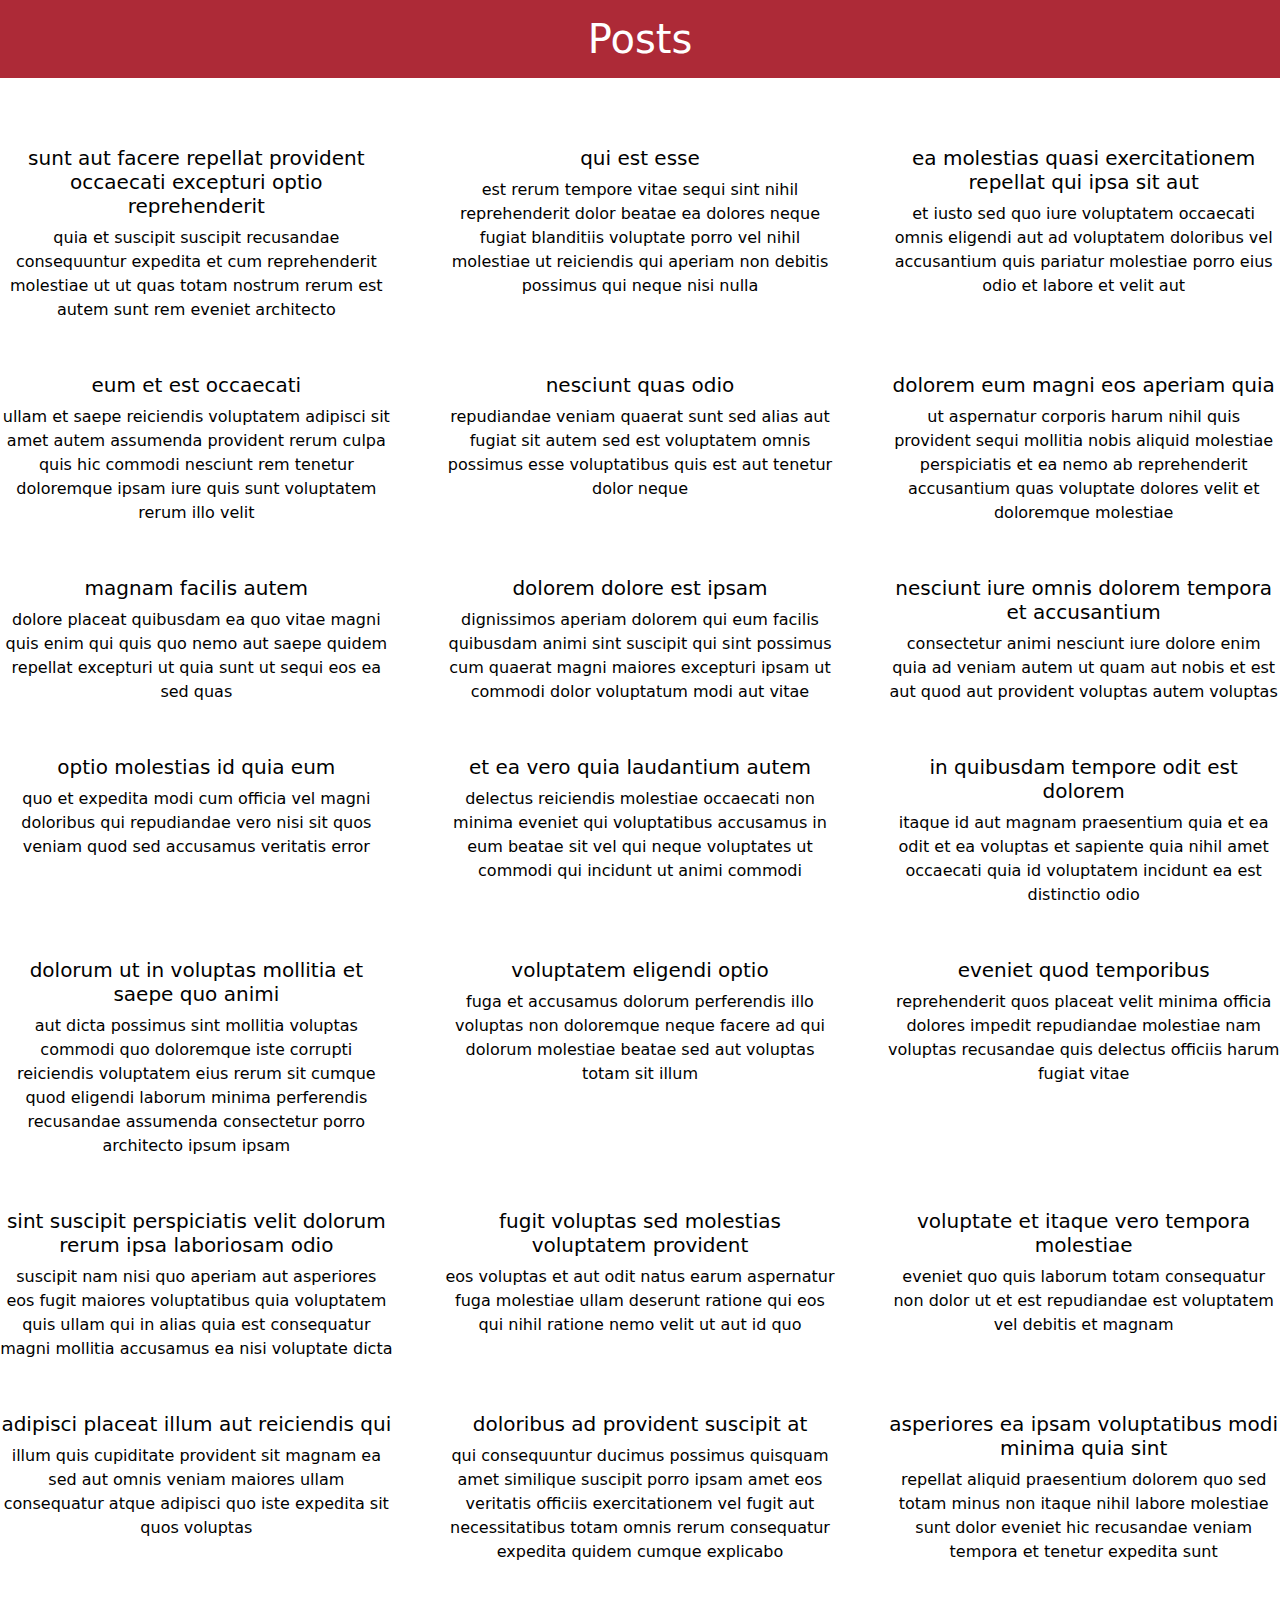
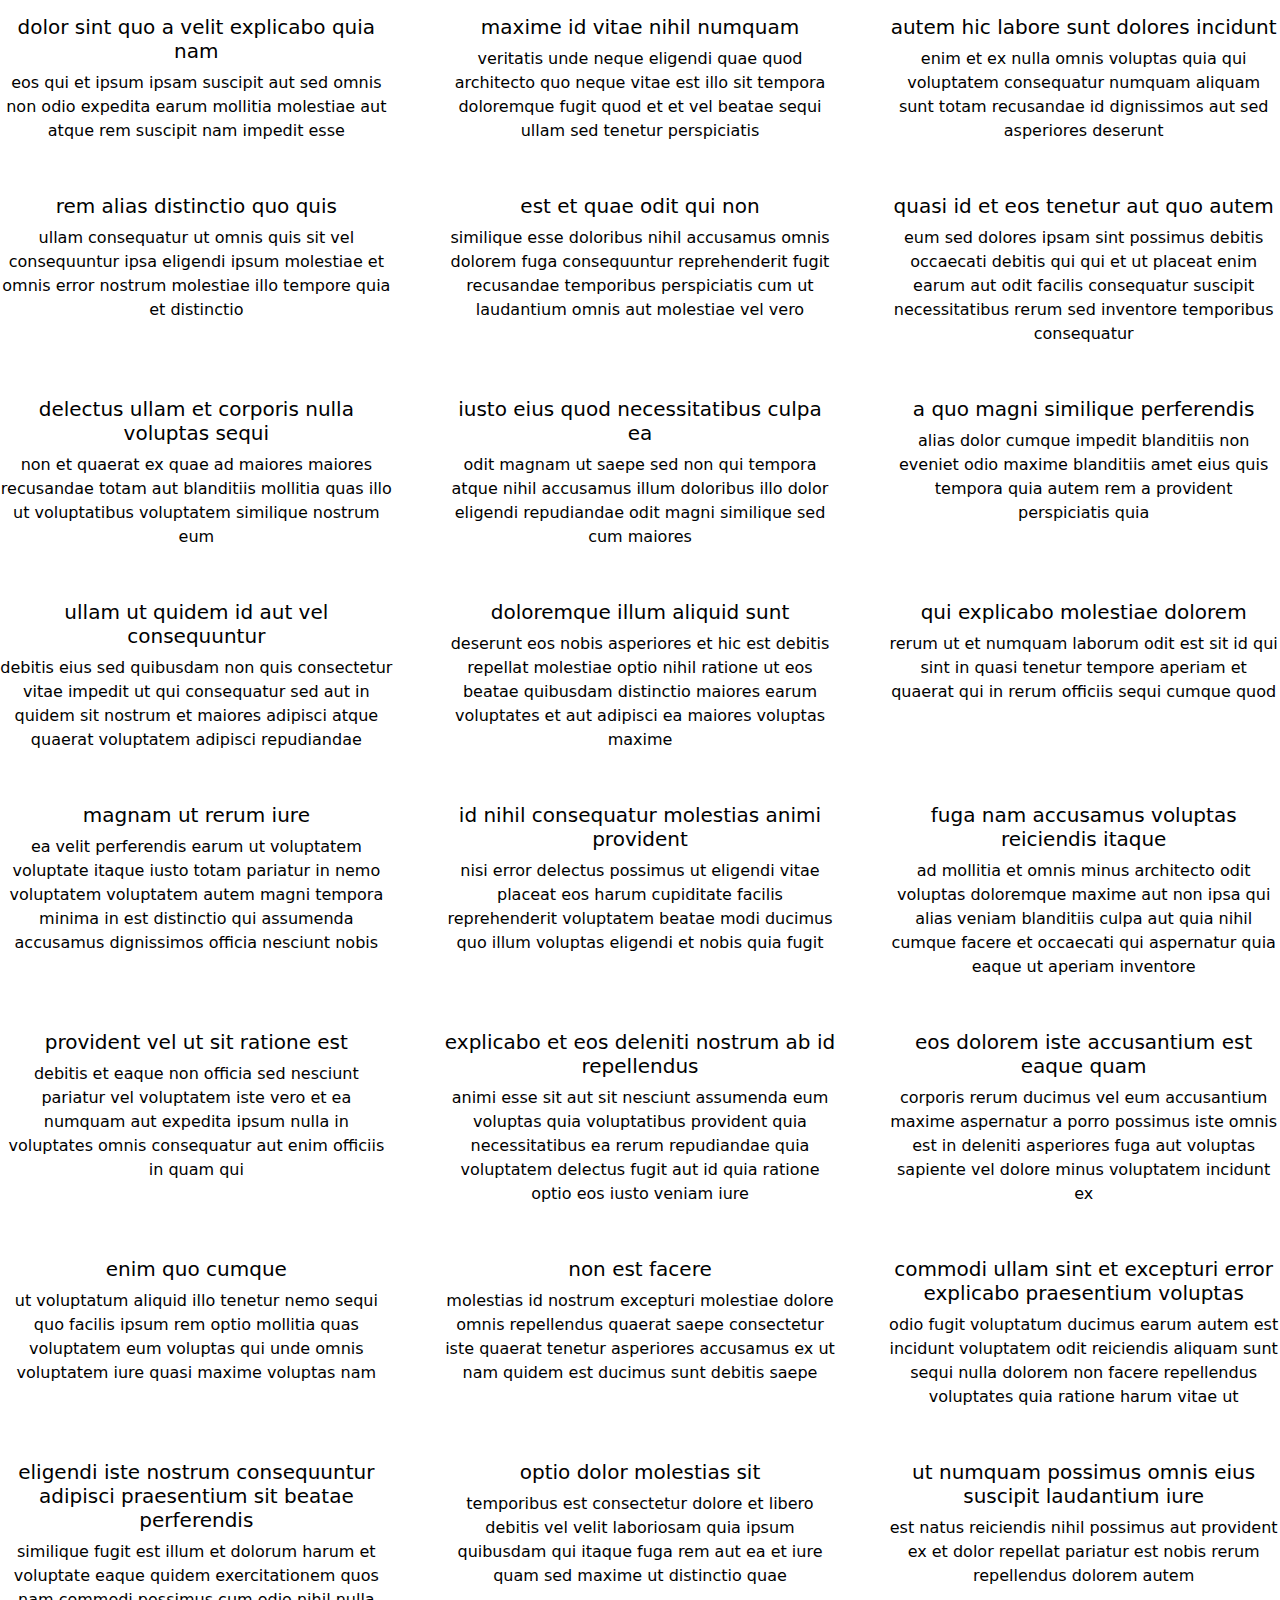
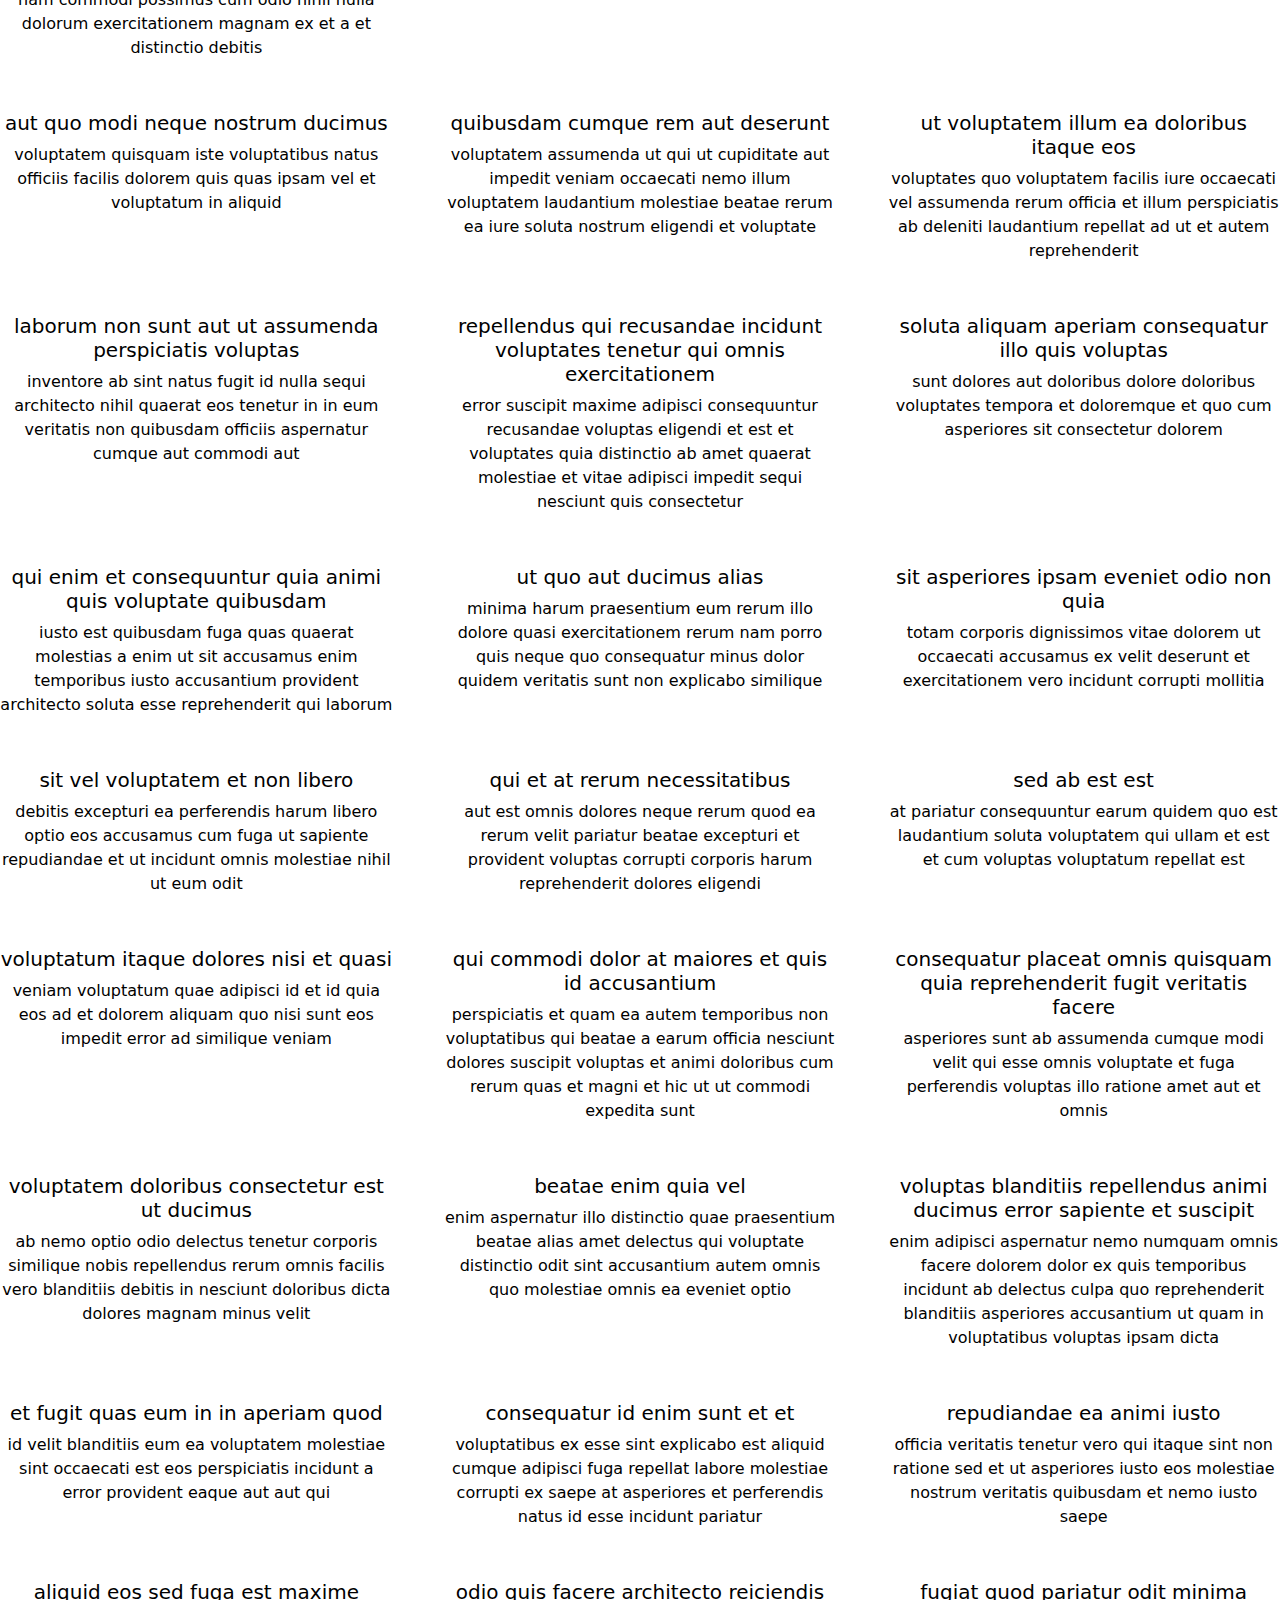
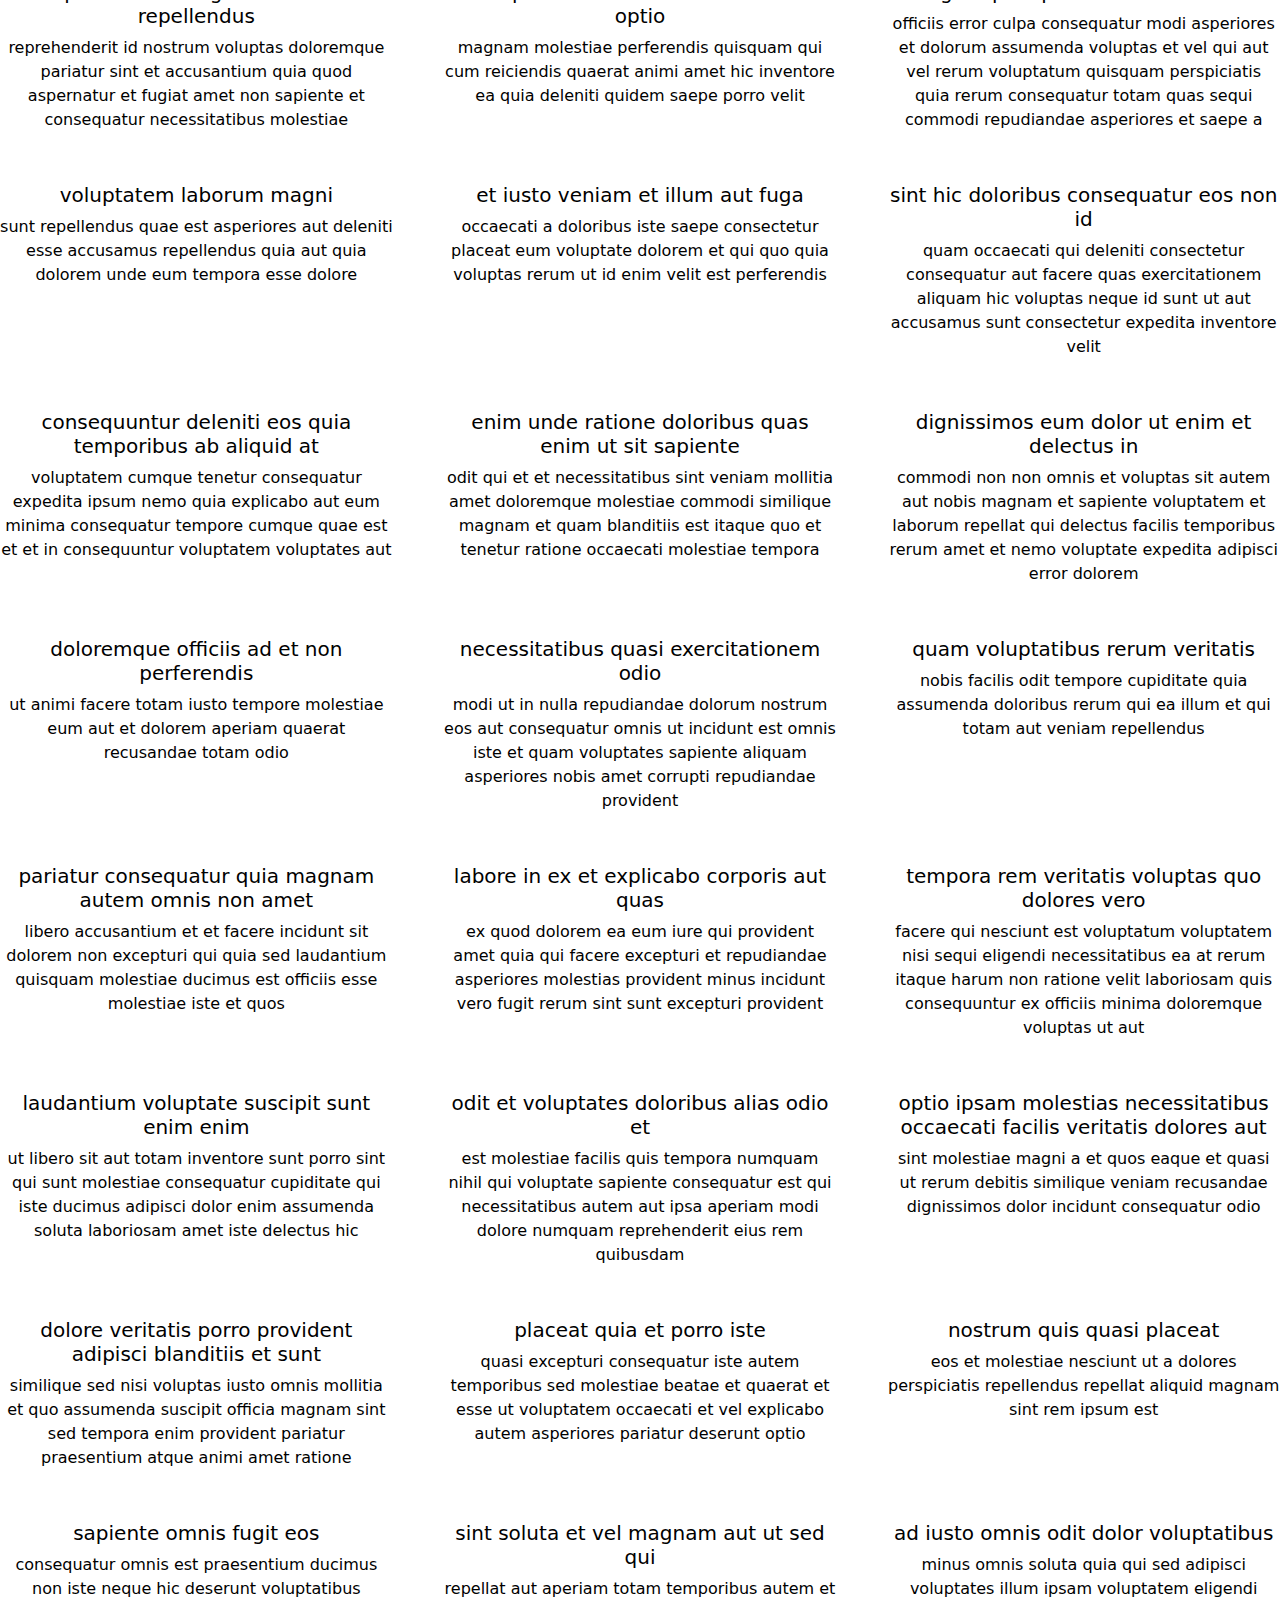
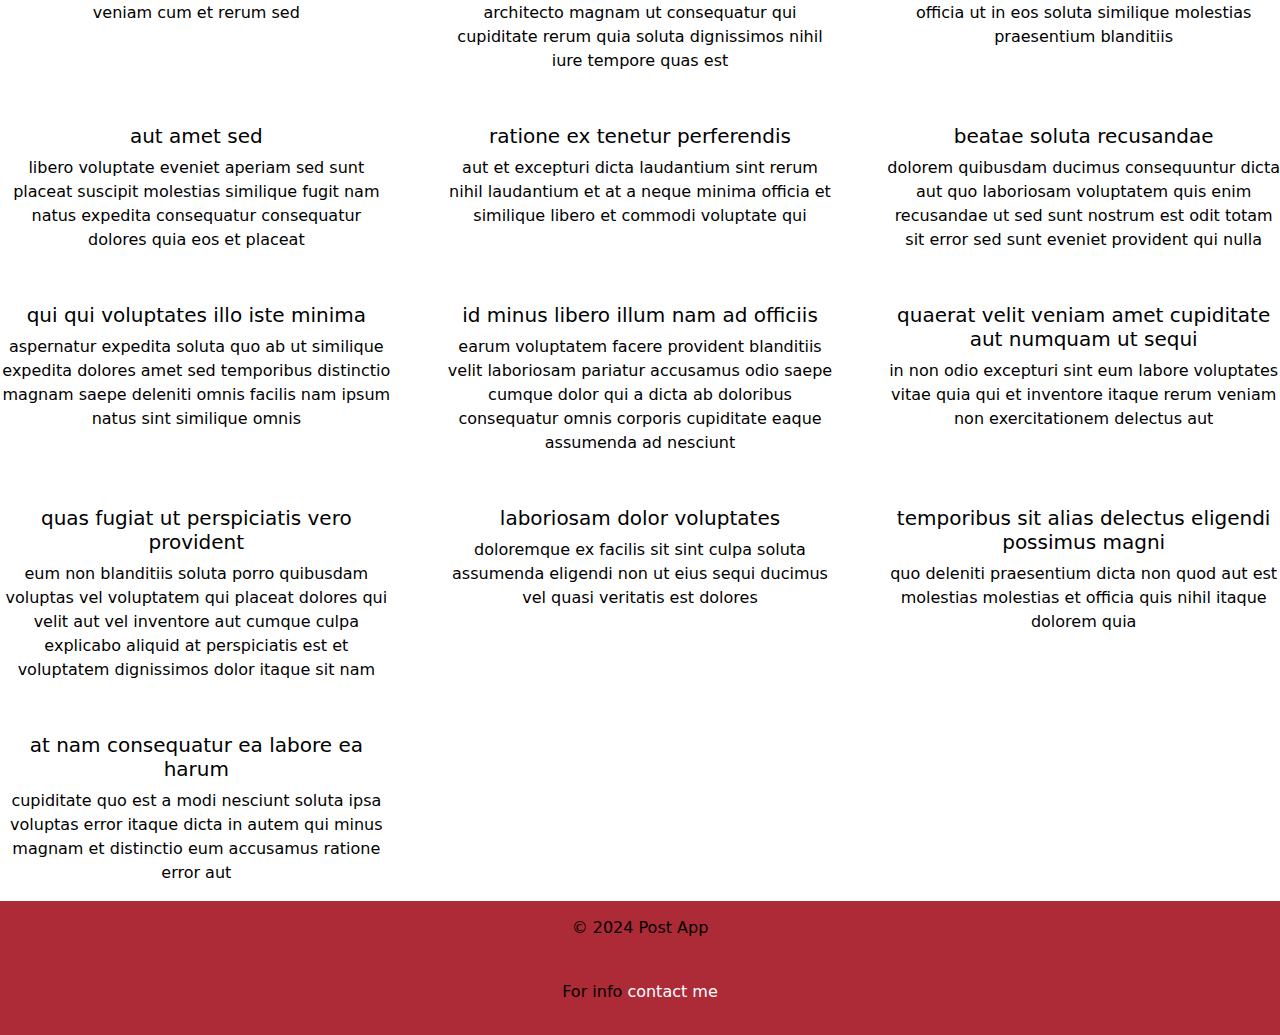
==== index.html @ 7d900284 "Esercizio incompleto manca parte 4." ====
<!DOCTYPE html>
<html>

<head>
    <meta charset="utf-8">
    <meta http-equiv="X-UA-Compatible" content="IE=edge">
    <title></title>
    <meta name="description" content="">
    <meta name="viewport" content="width=device-width, initial-scale=1">
    <link rel="stylesheet" href="style.css">
    <link href="https://cdn.jsdelivr.net/npm/bootstrap@5.3.3/dist/css/bootstrap.min.css" rel="stylesheet"
        integrity="sha384-QWTKZyjpPEjISv5WaRU9OFeRpok6YctnYmDr5pNlyT2bRjXh0JMhjY6hW+ALEwIH" crossorigin="anonymous">
    <script src="https://cdn.jsdelivr.net/npm/@popperjs/core@2.11.8/dist/umd/popper.min.js"
        integrity="sha384-I7E8VVD/ismYTF4hNIPjVp/Zjvgyol6VFvRkX/vR+Vc4jQkC+hVqc2pM8ODewa9r"
        crossorigin="anonymous"></script>
    <script src="https://cdn.jsdelivr.net/npm/bootstrap@5.3.3/dist/js/bootstrap.min.js"
        integrity="sha384-0pUGZvbkm6XF6gxjEnlmuGrJXVbNuzT9qBBavbLwCsOGabYfZo0T0to5eqruptLy"
        crossorigin="anonymous"></script>
</head>

<body>
    <header class="row">
        <h1>Posts</h1>
    </header>

    <!-- Non sono riuscito a trasferire tramite il click alla nuova pagina perciò ho inserito un semplice link ipertestuale
    che lo collega all'altro file-->
    <a href="postDetails.html" style="text-decoration: none;">
        <div class="articles-area">
        </div>
    </a>
    <footer>
        <p>&copy; 2024 Post App</p> <br>
        <p>For info <a href="mailto:Antonio.Lamberti@ibm.com">contact me</a></p>
    </footer>
    <script src="style.js" async defer></script>
    <script src="https://cdn.jsdelivr.net/npm/bootstrap@5.3.3/dist/js/bootstrap.bundle.min.js"
        integrity="sha384-YvpcrYf0tY3lHB60NNkmXc5s9fDVZLESaAA55NDzOxhy9GkcIdslK1eN7N6jIeHz"
        crossorigin="anonymous"></script>
</body>

</html>
---- style.css ----
header h1 {
    padding-top: 15px;
    padding-bottom: 15px;
    text-align: center;
    color: white;
    background-color: #ad2a37;
}

#button {
    padding-top: 5px;
    padding-bottom: 5px;
    text-align: center;
    color: white;
    background-color: #ad2a37;
}

footer a {
    color: white;
    text-decoration: none;
}

footer {
    padding-top: 15px;
    padding-bottom: 15px;
    text-align: center;
    color: black;
    background-color: #ad2a37;
}

html {
    box-sizing: border-box;
    font-size: 16px;
    background: var(--background-color);
    color: white;
    font-family: "Work Sans", sans-serif;
    scroll-behavior: smooth;
}

.articles-area {
    margin-top: 60px;
    display: grid;
    grid-template-columns: repeat(3, 1fr);
    row-gap: 35px;
    column-gap: 51px;
    text-align: center;
}

.products-area {
    border-radius: 20px;
    cursor: pointer;
}

.article-paragraph {
    font-size: 1rem;
    color: black;
    font-weight:lighter;
}

.article-title {
    font-size: 1.25rem;
    color: black;
}

.article-id {
    position: absolute;
    font-size: 0.1px;
}
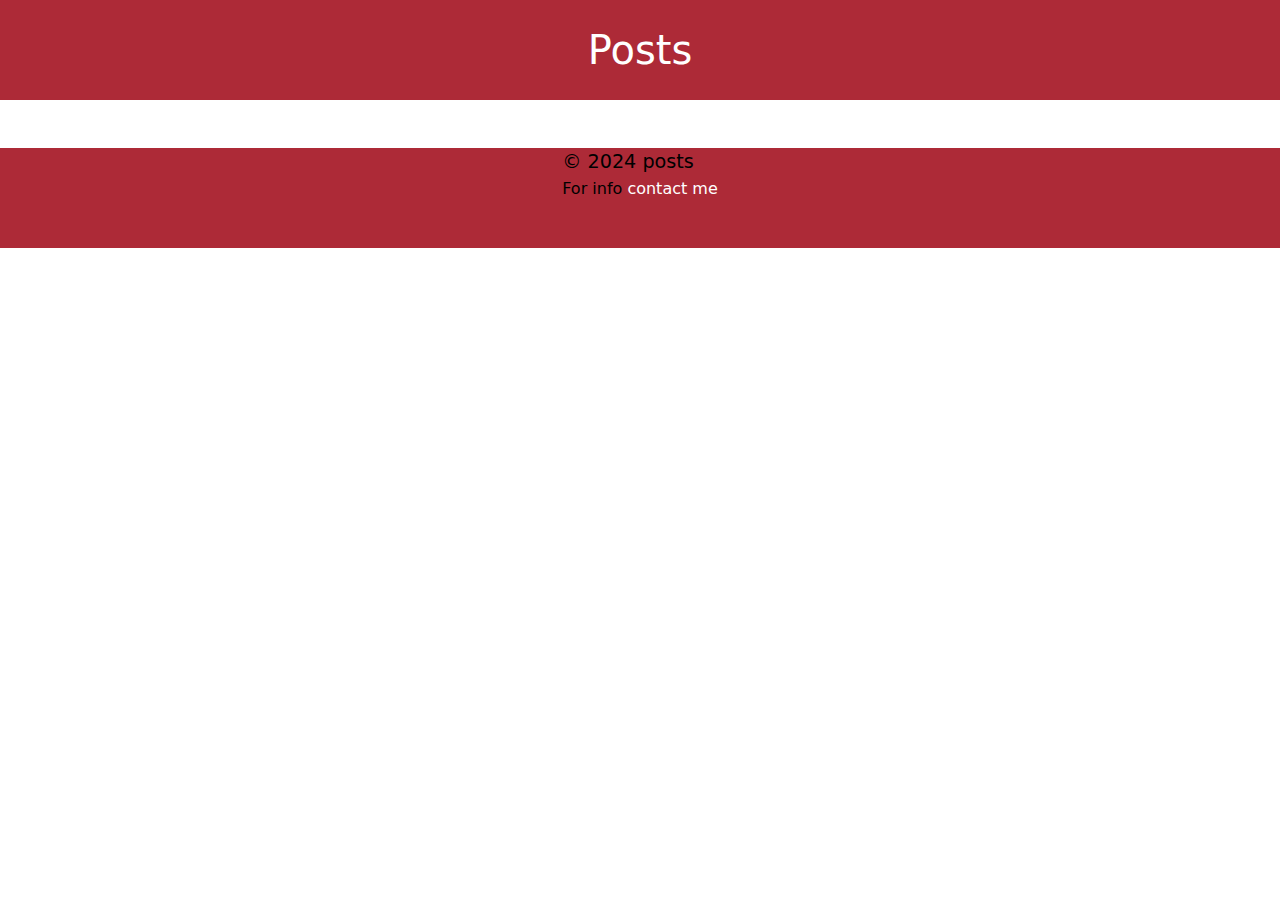
==== commit e04b2710: "Esercitazione finita" ====
--- a/index.html
+++ b/index.html
@@ -1,42 +1,36 @@
 <!DOCTYPE html>
-<html>
-
+<html lang="en">
 <head>
-    <meta charset="utf-8">
-    <meta http-equiv="X-UA-Compatible" content="IE=edge">
-    <title></title>
-    <meta name="description" content="">
-    <meta name="viewport" content="width=device-width, initial-scale=1">
+    <meta charset="UTF-8">
+    <meta name="viewport" content="width=device-width, initial-scale=1.0">
+    <title>Gianluigi Sperti Post</title>
+    <!-- CDN Bootstrap -->
+    <link href="https://cdn.jsdelivr.net/npm/bootstrap@5.3.3/dist/css/bootstrap.min.css" rel="stylesheet" integrity="sha384-QWTKZyjpPEjISv5WaRU9OFeRpok6YctnYmDr5pNlyT2bRjXh0JMhjY6hW+ALEwIH" crossorigin="anonymous">
     <link rel="stylesheet" href="style.css">
-    <link href="https://cdn.jsdelivr.net/npm/bootstrap@5.3.3/dist/css/bootstrap.min.css" rel="stylesheet"
-        integrity="sha384-QWTKZyjpPEjISv5WaRU9OFeRpok6YctnYmDr5pNlyT2bRjXh0JMhjY6hW+ALEwIH" crossorigin="anonymous">
-    <script src="https://cdn.jsdelivr.net/npm/@popperjs/core@2.11.8/dist/umd/popper.min.js"
-        integrity="sha384-I7E8VVD/ismYTF4hNIPjVp/Zjvgyol6VFvRkX/vR+Vc4jQkC+hVqc2pM8ODewa9r"
-        crossorigin="anonymous"></script>
-    <script src="https://cdn.jsdelivr.net/npm/bootstrap@5.3.3/dist/js/bootstrap.min.js"
-        integrity="sha384-0pUGZvbkm6XF6gxjEnlmuGrJXVbNuzT9qBBavbLwCsOGabYfZo0T0to5eqruptLy"
-        crossorigin="anonymous"></script>
 </head>
-
-<body>
-    <header class="row">
-        <h1>Posts</h1>
+<body >
+    <header>
+        <div class="d-flex justify-content-center">
+            <h1 class="align-content-center" style="height: 100px;">Posts</h1>
+        </div>
     </header>
 
-    <!-- Non sono riuscito a trasferire tramite il click alla nuova pagina perciò ho inserito un semplice link ipertestuale
-    che lo collega all'altro file-->
-    <a href="postDetails.html" style="text-decoration: none;">
-        <div class="articles-area">
+    <div class="container">
+        <div id="myrow" class="row">
+            <!-- genero qui le card tramite js -->
         </div>
-    </a>
-    <footer>
-        <p>&copy; 2024 Post App</p> <br>
-        <p>For info <a href="mailto:Antonio.Lamberti@ibm.com">contact me</a></p>
+    </div>
+
+    <footer class="mt-5">
+        <div class="container">
+            <div class="row d-flex justify-content-center">
+                <div class="col-12 col-md-12 d-flex justify-content-center">
+                    <div> &copy; 2024 posts
+                    <p> For info <a class="text-white text-decoration-none" href="mailto:Gianluigi.Sperti@ibm.com">contact me</a></p>
+                </div>
+            </div>
+        </div>
     </footer>
-    <script src="style.js" async defer></script>
-    <script src="https://cdn.jsdelivr.net/npm/bootstrap@5.3.3/dist/js/bootstrap.bundle.min.js"
-        integrity="sha384-YvpcrYf0tY3lHB60NNkmXc5s9fDVZLESaAA55NDzOxhy9GkcIdslK1eN7N6jIeHz"
-        crossorigin="anonymous"></script>
+    <script src="main.js"></script>
 </body>
-
 </html>--- a/style.css
+++ b/style.css
@@ -1,67 +1,44 @@
-header h1 {
-    padding-top: 15px;
-    padding-bottom: 15px;
-    text-align: center;
-    color: white;
-    background-color: #ad2a37;
+:root{
+    --myred: #ad2a37;
 }
 
-#button {
-    padding-top: 5px;
-    padding-bottom: 5px;
-    text-align: center;
-    color: white;
-    background-color: #ad2a37;
+header{
+    background-color: var(--myred);
+    height: 100px;
+    font-size: 2.5rem;
 }
 
-footer a {
+h1{
     color: white;
-    text-decoration: none;
 }
 
-footer {
-    padding-top: 15px;
-    padding-bottom: 15px;
-    text-align: center;
-    color: black;
-    background-color: #ad2a37;
+a{
+    background-color: var(--myred) !important;
+    color: white !important;
 }
 
-html {
-    box-sizing: border-box;
-    font-size: 16px;
-    background: var(--background-color);
-    color: white;
-    font-family: "Work Sans", sans-serif;
-    scroll-behavior: smooth;
-}
-
-.articles-area {
-    margin-top: 60px;
-    display: grid;
-    grid-template-columns: repeat(3, 1fr);
-    row-gap: 35px;
-    column-gap: 51px;
-    text-align: center;
-}
-
-.products-area {
-    border-radius: 20px;
-    cursor: pointer;
-}
-
-.article-paragraph {
-    font-size: 1rem;
-    color: black;
-    font-weight:lighter;
-}
-
-.article-title {
+.card-title{
+    font-weight: bold;
     font-size: 1.25rem;
     color: black;
 }
 
-.article-id {
-    position: absolute;
-    font-size: 0.1px;
+p{
+    font-size: 1rem;
+}
+
+.btn:hover{
+    background-color: black !important;
+    transition: 1s;
+    color: white;
+}
+
+footer{
+    background-color: var(--myred);
+    height: 100px;
+    color: black;
+    font-size: 1.2rem;
+    right: 0;
+    bottom: 0;
+    left: 0;
 }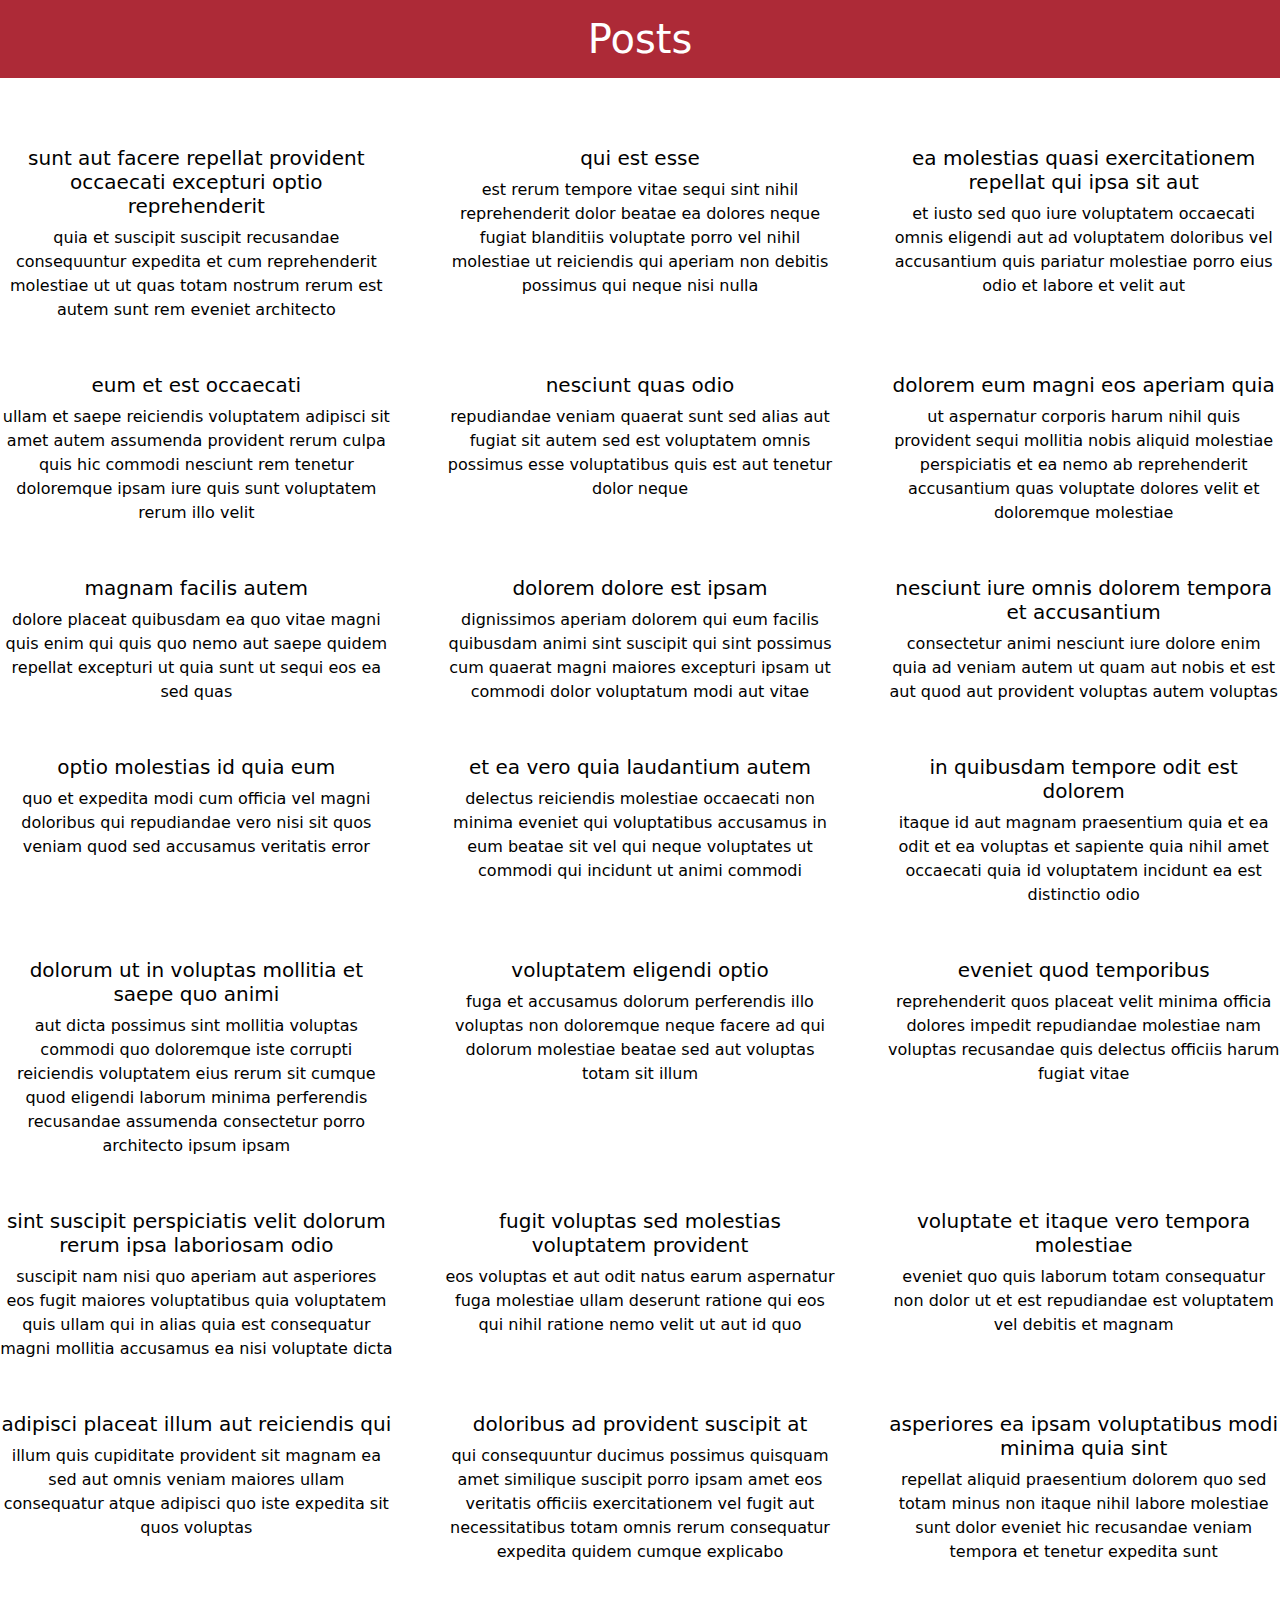
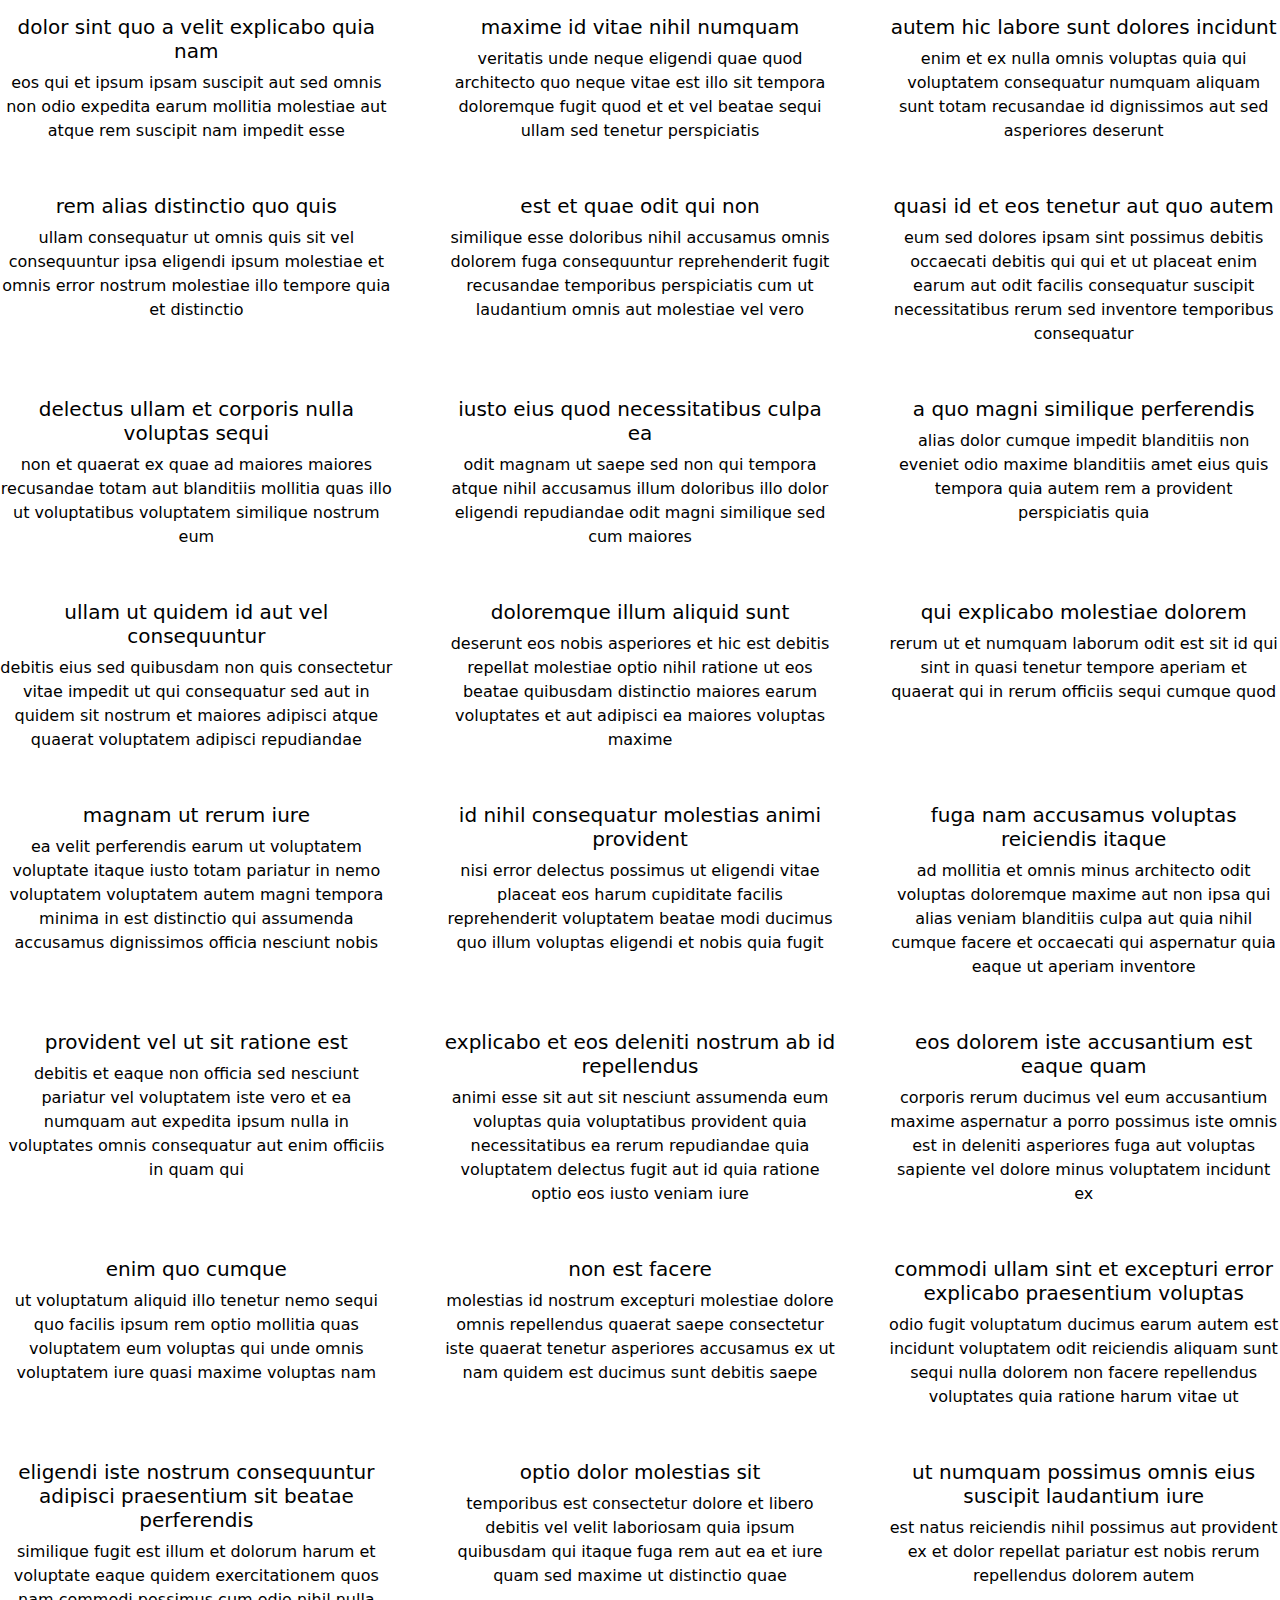
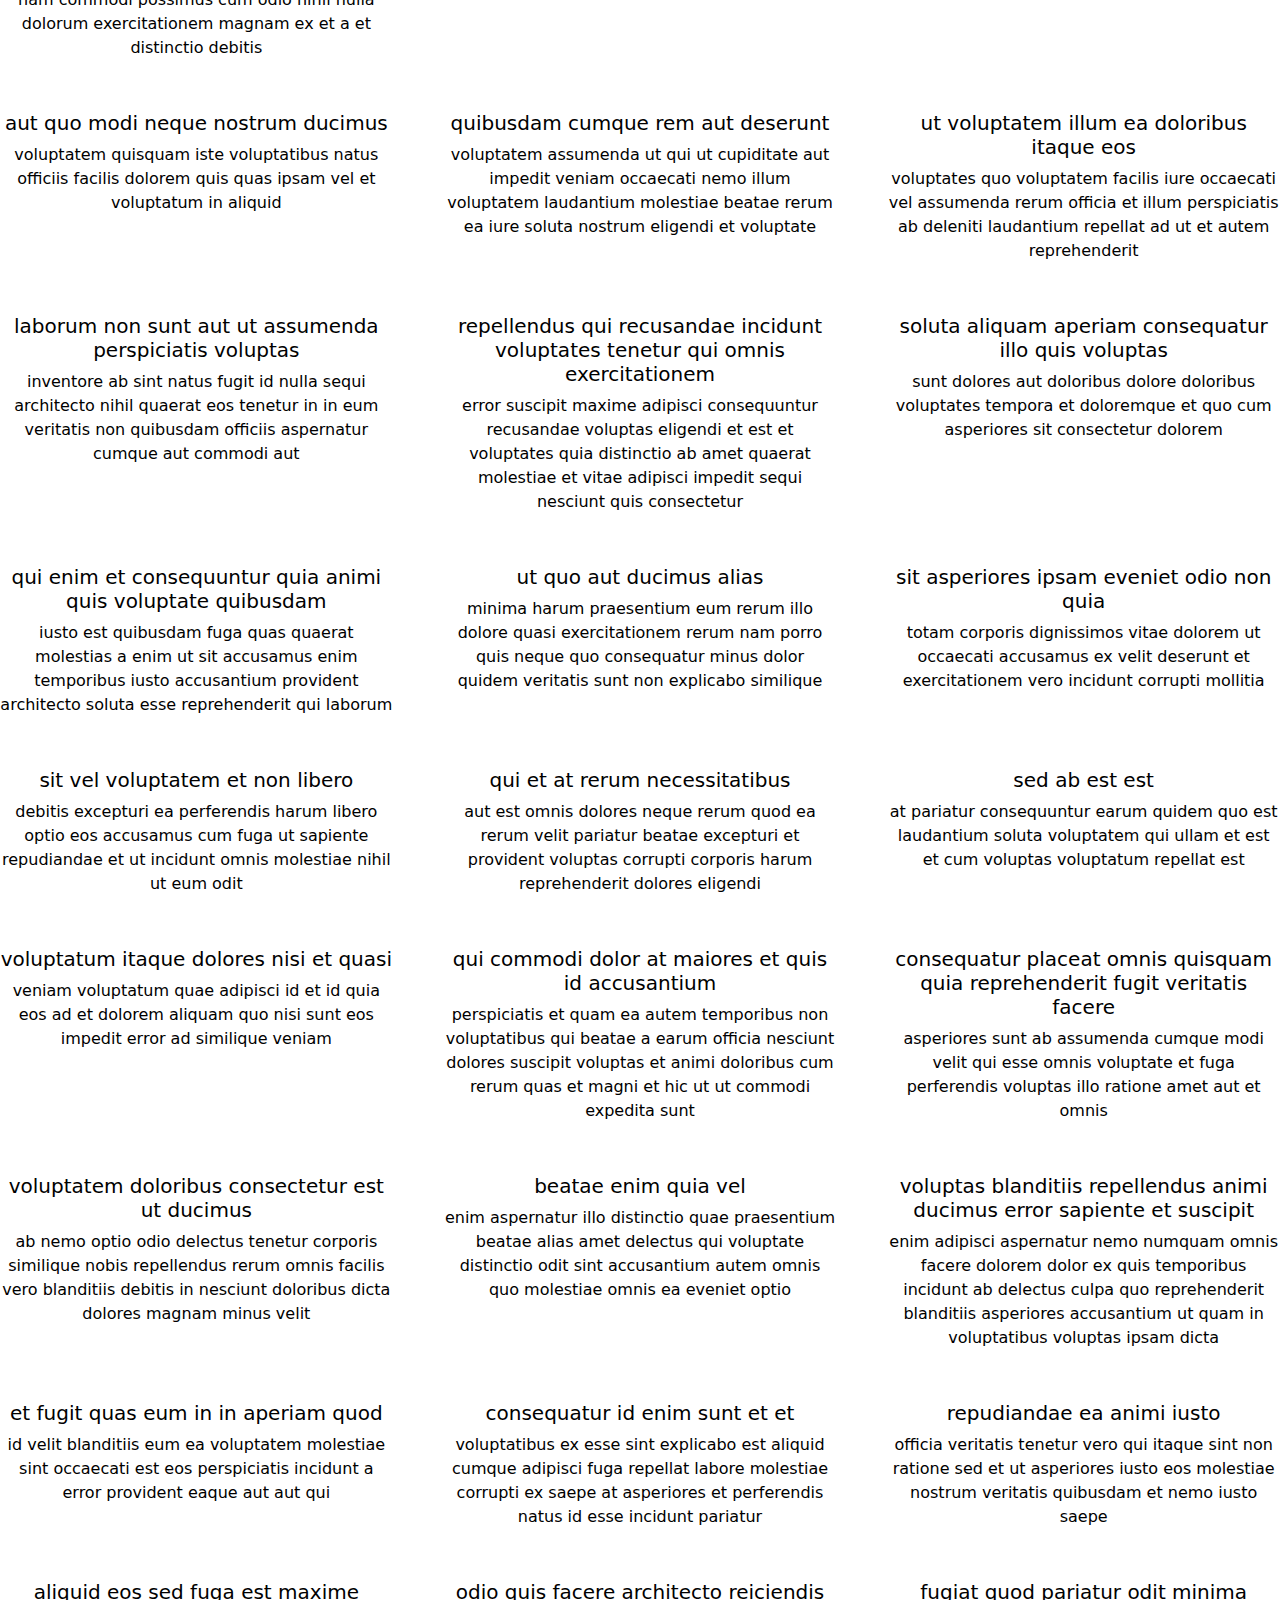
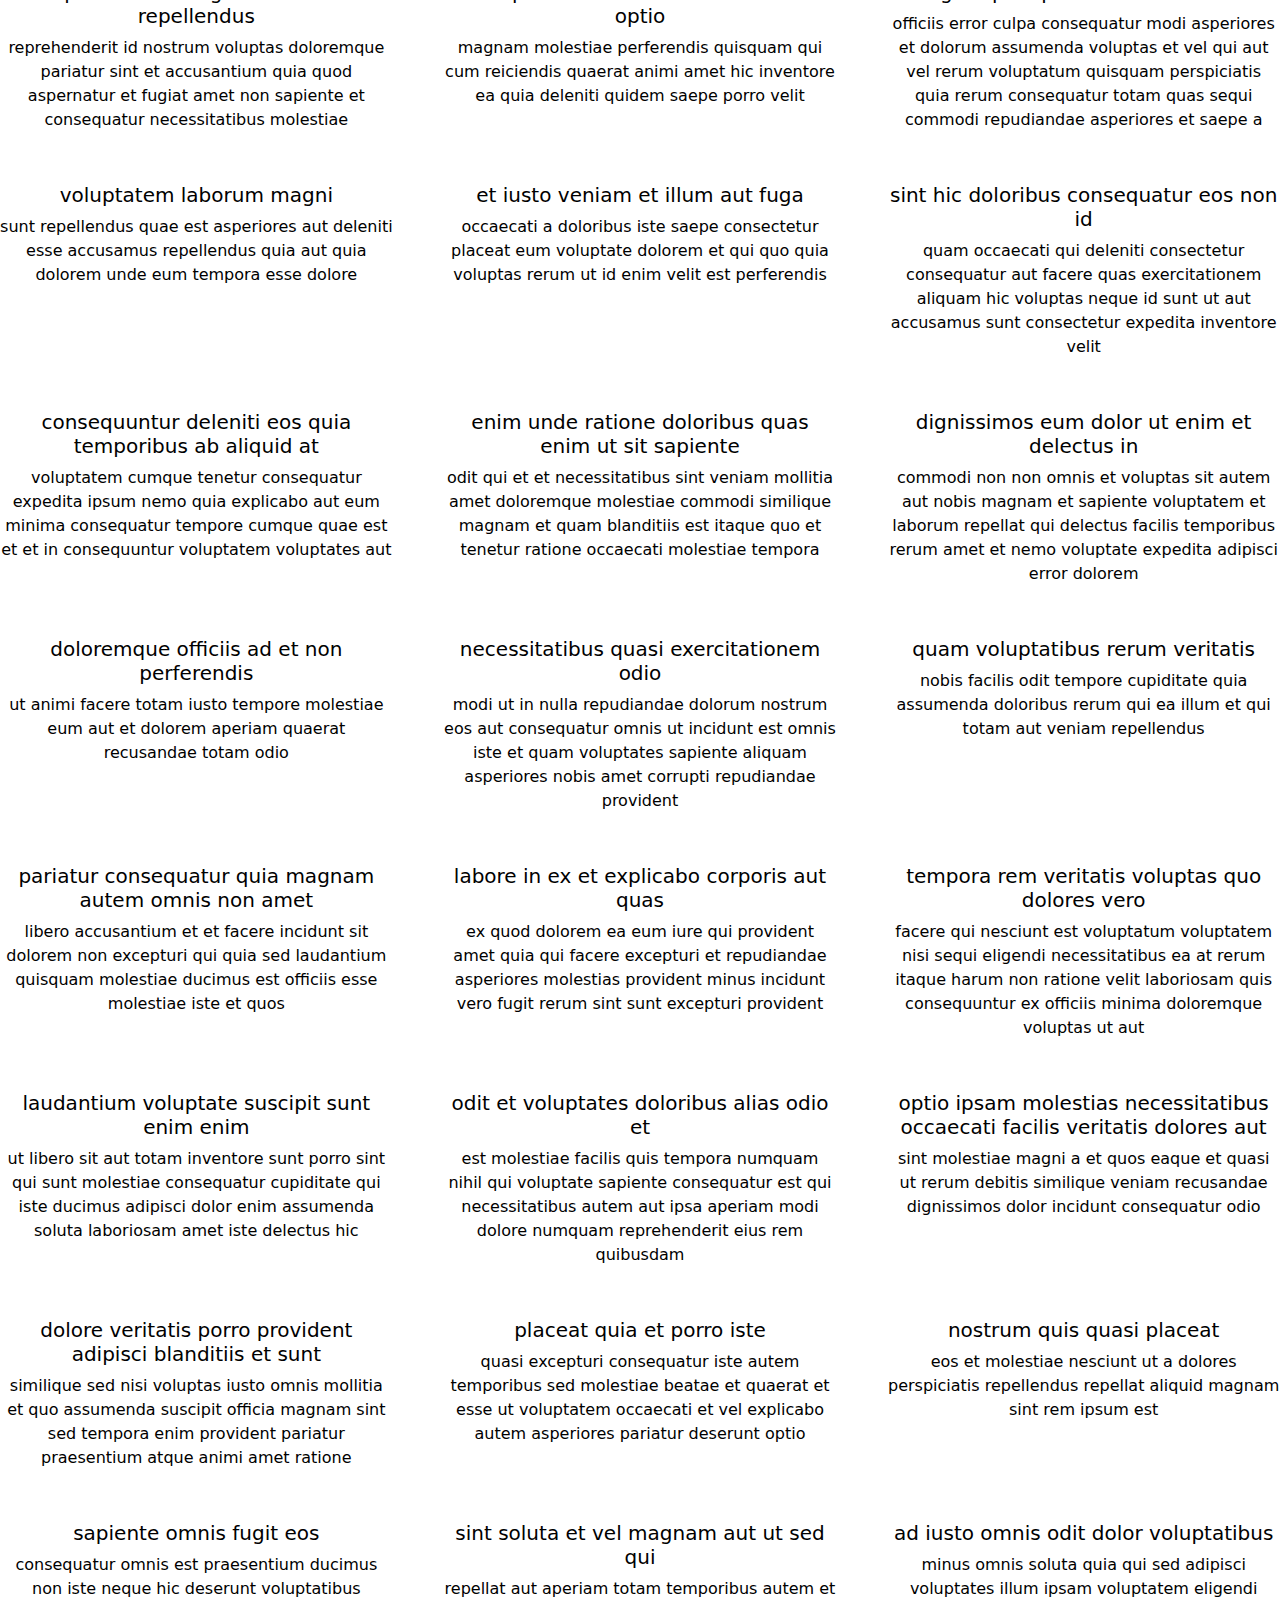
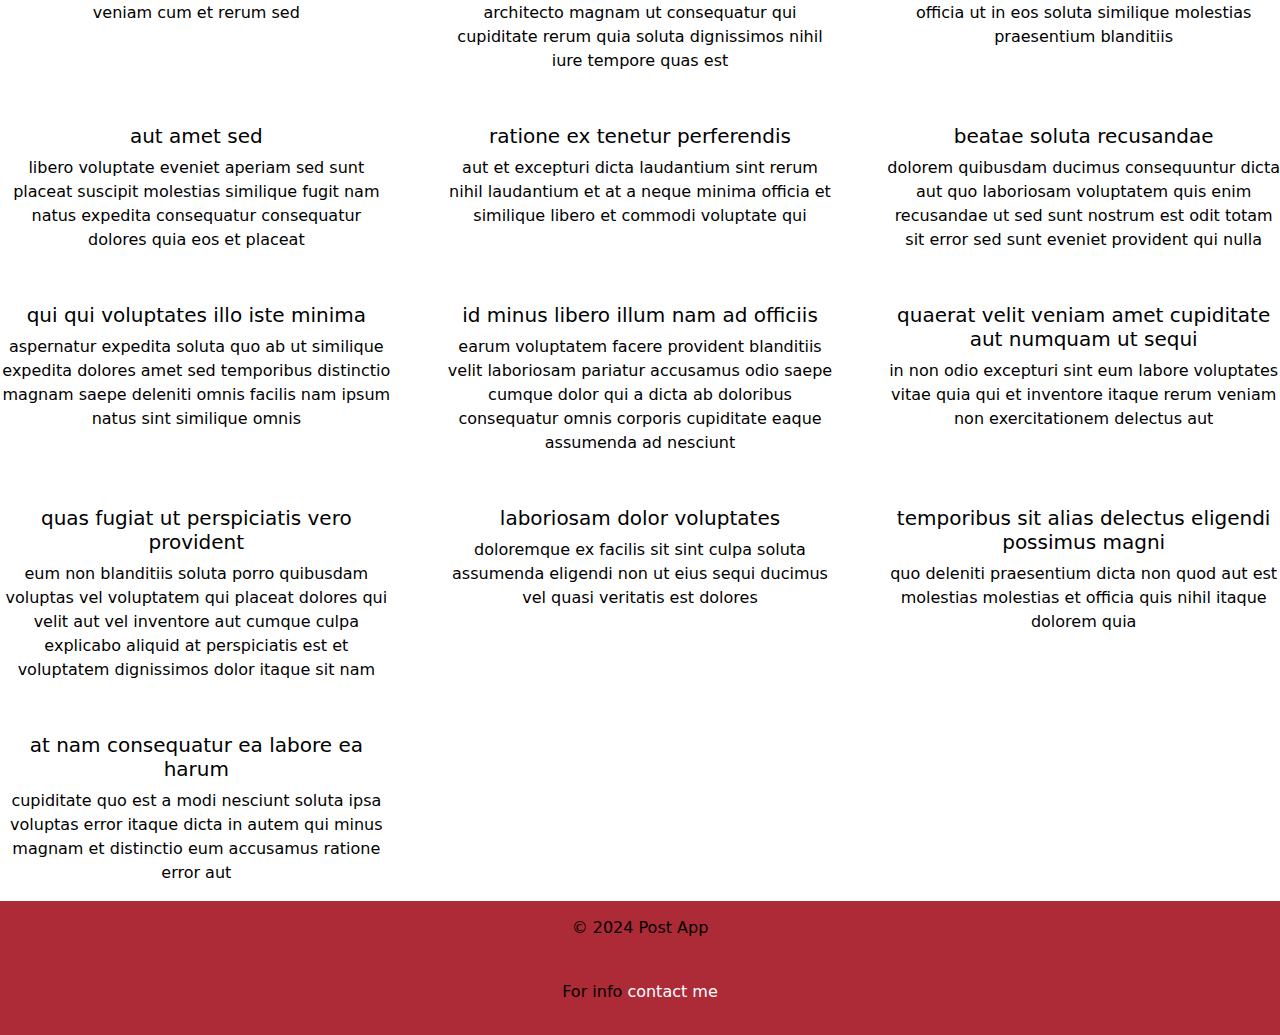
==== commit 30013022: "Merge 7d900284d5988554bec870cc51524fe3e50887e6 into 5347bdefb5db2fa8026933a6523661efc9106cd0" ====
--- a/index.html
+++ b/index.html
@@ -1,36 +1,42 @@
 <!DOCTYPE html>
-<html lang="en">
+<html>
+
 <head>
-    <meta charset="UTF-8">
-    <meta name="viewport" content="width=device-width, initial-scale=1.0">
-    <title>Gianluigi Sperti Post</title>
-    <!-- CDN Bootstrap -->
-    <link href="https://cdn.jsdelivr.net/npm/bootstrap@5.3.3/dist/css/bootstrap.min.css" rel="stylesheet" integrity="sha384-QWTKZyjpPEjISv5WaRU9OFeRpok6YctnYmDr5pNlyT2bRjXh0JMhjY6hW+ALEwIH" crossorigin="anonymous">
+    <meta charset="utf-8">
+    <meta http-equiv="X-UA-Compatible" content="IE=edge">
+    <title></title>
+    <meta name="description" content="">
+    <meta name="viewport" content="width=device-width, initial-scale=1">
     <link rel="stylesheet" href="style.css">
+    <link href="https://cdn.jsdelivr.net/npm/bootstrap@5.3.3/dist/css/bootstrap.min.css" rel="stylesheet"
+        integrity="sha384-QWTKZyjpPEjISv5WaRU9OFeRpok6YctnYmDr5pNlyT2bRjXh0JMhjY6hW+ALEwIH" crossorigin="anonymous">
+    <script src="https://cdn.jsdelivr.net/npm/@popperjs/core@2.11.8/dist/umd/popper.min.js"
+        integrity="sha384-I7E8VVD/ismYTF4hNIPjVp/Zjvgyol6VFvRkX/vR+Vc4jQkC+hVqc2pM8ODewa9r"
+        crossorigin="anonymous"></script>
+    <script src="https://cdn.jsdelivr.net/npm/bootstrap@5.3.3/dist/js/bootstrap.min.js"
+        integrity="sha384-0pUGZvbkm6XF6gxjEnlmuGrJXVbNuzT9qBBavbLwCsOGabYfZo0T0to5eqruptLy"
+        crossorigin="anonymous"></script>
 </head>
-<body >
-    <header>
-        <div class="d-flex justify-content-center">
-            <h1 class="align-content-center" style="height: 100px;">Posts</h1>
-        </div>
+
+<body>
+    <header class="row">
+        <h1>Posts</h1>
     </header>
 
-    <div class="container">
-        <div id="myrow" class="row">
-            <!-- genero qui le card tramite js -->
+    <!-- Non sono riuscito a trasferire tramite il click alla nuova pagina perciò ho inserito un semplice link ipertestuale
+    che lo collega all'altro file-->
+    <a href="postDetails.html" style="text-decoration: none;">
+        <div class="articles-area">
         </div>
-    </div>
+    </a>
+    <footer>
+        <p>&copy; 2024 Post App</p> <br>
+        <p>For info <a href="mailto:Antonio.Lamberti@ibm.com">contact me</a></p>
+    </footer>
+    <script src="style.js" async defer></script>
+    <script src="https://cdn.jsdelivr.net/npm/bootstrap@5.3.3/dist/js/bootstrap.bundle.min.js"
+        integrity="sha384-YvpcrYf0tY3lHB60NNkmXc5s9fDVZLESaAA55NDzOxhy9GkcIdslK1eN7N6jIeHz"
+        crossorigin="anonymous"></script>
+</body>
 
-    <footer class="mt-5">
-        <div class="container">
-            <div class="row d-flex justify-content-center">
-                <div class="col-12 col-md-12 d-flex justify-content-center">
-                    <div> &copy; 2024 posts
-                    <p> For info <a class="text-white text-decoration-none" href="mailto:Gianluigi.Sperti@ibm.com">contact me</a></p>
-                </div>
-            </div>
-        </div>
-    </footer>
-    <script src="main.js"></script>
-</body>
 </html>--- a/style.css
+++ b/style.css
@@ -1,44 +1,67 @@
-:root{
-    --myred: #ad2a37;
+header h1 {
+    padding-top: 15px;
+    padding-bottom: 15px;
+    text-align: center;
+    color: white;
+    background-color: #ad2a37;
 }
 
-header{
-    background-color: var(--myred);
-    height: 100px;
-    font-size: 2.5rem;
+#button {
+    padding-top: 5px;
+    padding-bottom: 5px;
+    text-align: center;
+    color: white;
+    background-color: #ad2a37;
 }
 
-h1{
+footer a {
     color: white;
+    text-decoration: none;
 }
 
-a{
-    background-color: var(--myred) !important;
-    color: white !important;
+footer {
+    padding-top: 15px;
+    padding-bottom: 15px;
+    text-align: center;
+    color: black;
+    background-color: #ad2a37;
 }
 
-.card-title{
-    font-weight: bold;
+html {
+    box-sizing: border-box;
+    font-size: 16px;
+    background: var(--background-color);
+    color: white;
+    font-family: "Work Sans", sans-serif;
+    scroll-behavior: smooth;
+}
+
+.articles-area {
+    margin-top: 60px;
+    display: grid;
+    grid-template-columns: repeat(3, 1fr);
+    row-gap: 35px;
+    column-gap: 51px;
+    text-align: center;
+}
+
+.products-area {
+    border-radius: 20px;
+    cursor: pointer;
+}
+
+.article-paragraph {
+    font-size: 1rem;
+    color: black;
+    font-weight:lighter;
+}
+
+.article-title {
     font-size: 1.25rem;
     color: black;
 }
 
-p{
-    font-size: 1rem;
-}
-
-.btn:hover{
-    background-color: black !important;
-    transition: 1s;
-    color: white;
-}
-
-footer{
-    background-color: var(--myred);
-    height: 100px;
-    color: black;
-    font-size: 1.2rem;
-    right: 0;
-    bottom: 0;
-    left: 0;
+.article-id {
+    position: absolute;
+    font-size: 0.1px;
 }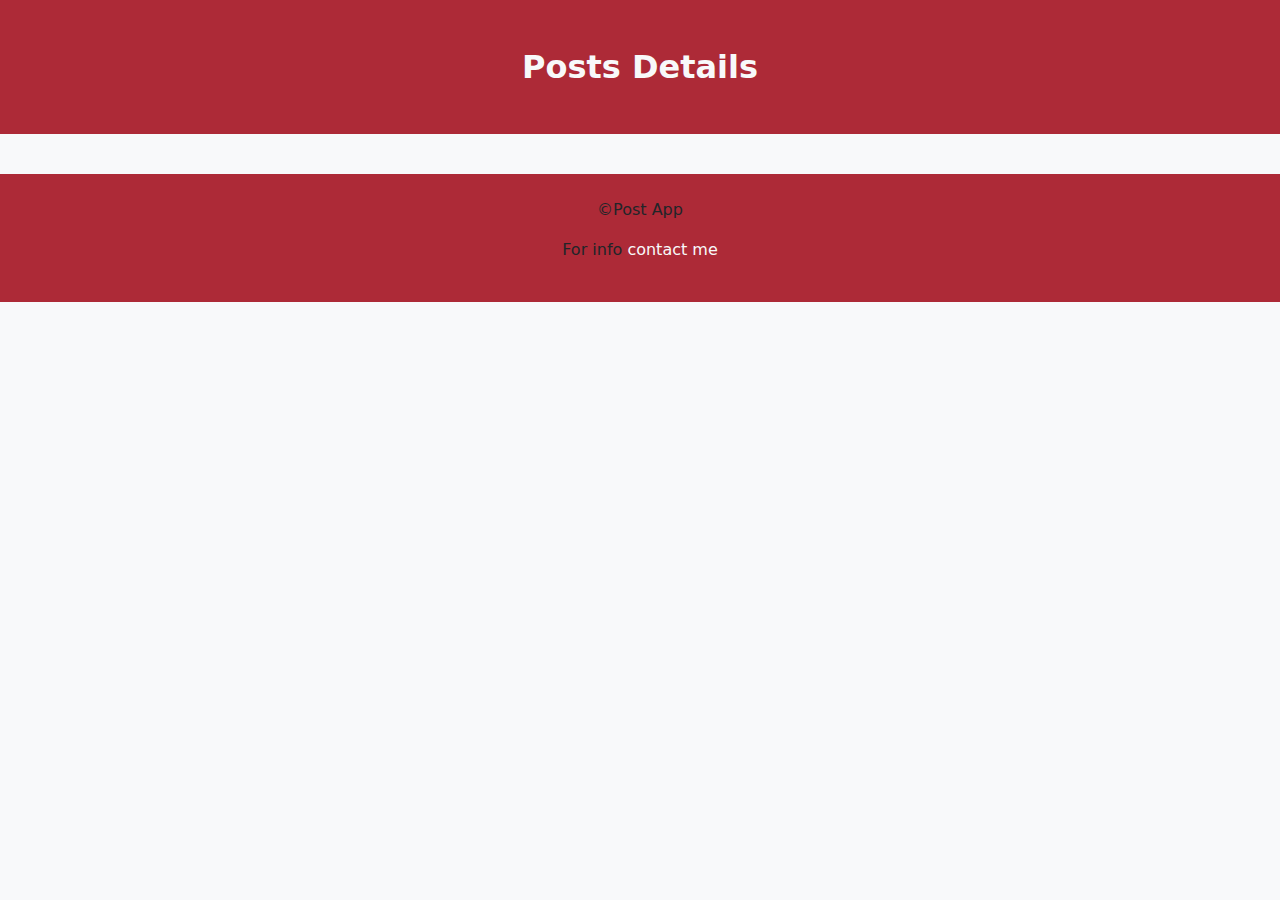
==== commit f8d2edd7: "es_MarcoFerrante" ====
--- a/index.html
+++ b/index.html
@@ -3,40 +3,44 @@
 
 <head>
     <meta charset="utf-8">
-    <meta http-equiv="X-UA-Compatible" content="IE=edge">
-    <title></title>
-    <meta name="description" content="">
+    <meta name="description" content="test terza settimana">
+    <meta name="keywords" content="test html css js">
     <meta name="viewport" content="width=device-width, initial-scale=1">
-    <link rel="stylesheet" href="style.css">
+    <title>Test Marco Ferrante</title>
     <link href="https://cdn.jsdelivr.net/npm/bootstrap@5.3.3/dist/css/bootstrap.min.css" rel="stylesheet"
         integrity="sha384-QWTKZyjpPEjISv5WaRU9OFeRpok6YctnYmDr5pNlyT2bRjXh0JMhjY6hW+ALEwIH" crossorigin="anonymous">
-    <script src="https://cdn.jsdelivr.net/npm/@popperjs/core@2.11.8/dist/umd/popper.min.js"
-        integrity="sha384-I7E8VVD/ismYTF4hNIPjVp/Zjvgyol6VFvRkX/vR+Vc4jQkC+hVqc2pM8ODewa9r"
-        crossorigin="anonymous"></script>
-    <script src="https://cdn.jsdelivr.net/npm/bootstrap@5.3.3/dist/js/bootstrap.min.js"
-        integrity="sha384-0pUGZvbkm6XF6gxjEnlmuGrJXVbNuzT9qBBavbLwCsOGabYfZo0T0to5eqruptLy"
-        crossorigin="anonymous"></script>
+    <link rel="stylesheet" type="text/css" href="style.css">
+    <link rel="icon" href="img/IBM_logo.ico">
 </head>
 
-<body>
-    <header class="row">
-        <h1>Posts</h1>
+<body class="bg-light">
+
+    <header>
+        <p class="text-center h2 text-light bg-personal py-5"> <strong>Posts Details</strong></p>
     </header>
 
-    <!-- Non sono riuscito a trasferire tramite il click alla nuova pagina perciò ho inserito un semplice link ipertestuale
-    che lo collega all'altro file-->
-    <a href="postDetails.html" style="text-decoration: none;">
-        <div class="articles-area">
+
+    <main class="container mt-4-5">
+
+
+
+
+        <div class="row d-flex flex-wrap justify-content-between align-content-between p-3">
+            
+
+
         </div>
-    </a>
-    <footer>
-        <p>&copy; 2024 Post App</p> <br>
-        <p>For info <a href="mailto:Antonio.Lamberti@ibm.com">contact me</a></p>
+    </main>
+
+
+    <footer class="bg-personal py-4 ">
+        <p class="text-center h7 text-dark"> &copy;Post App</p>
+        <p class="text-center h7 text-dark">For info <a href="mailto:marco.ferrante3@ibm.com" class="link-light">contact
+                me</a></p>
     </footer>
-    <script src="style.js" async defer></script>
-    <script src="https://cdn.jsdelivr.net/npm/bootstrap@5.3.3/dist/js/bootstrap.bundle.min.js"
-        integrity="sha384-YvpcrYf0tY3lHB60NNkmXc5s9fDVZLESaAA55NDzOxhy9GkcIdslK1eN7N6jIeHz"
-        crossorigin="anonymous"></script>
+
+
+    <script src="main.js"></script>
 </body>
 
 </html>--- a/style.css
+++ b/style.css
@@ -1,67 +1,7 @@
-header h1 {
-    padding-top: 15px;
-    padding-bottom: 15px;
-    text-align: center;
-    color: white;
+.bg-personal{
     background-color: #ad2a37;
 }
 
-#button {
-    padding-top: 5px;
-    padding-bottom: 5px;
-    text-align: center;
-    color: white;
-    background-color: #ad2a37;
-}
-
-footer a {
-    color: white;
+.link-light {
     text-decoration: none;
-}
-
-footer {
-    padding-top: 15px;
-    padding-bottom: 15px;
-    text-align: center;
-    color: black;
-    background-color: #ad2a37;
-}
-
-html {
-    box-sizing: border-box;
-    font-size: 16px;
-    background: var(--background-color);
-    color: white;
-    font-family: "Work Sans", sans-serif;
-    scroll-behavior: smooth;
-}
-
-.articles-area {
-    margin-top: 60px;
-    display: grid;
-    grid-template-columns: repeat(3, 1fr);
-    row-gap: 35px;
-    column-gap: 51px;
-    text-align: center;
-}
-
-.products-area {
-    border-radius: 20px;
-    cursor: pointer;
-}
-
-.article-paragraph {
-    font-size: 1rem;
-    color: black;
-    font-weight:lighter;
-}
-
-.article-title {
-    font-size: 1.25rem;
-    color: black;
-}
-
-.article-id {
-    position: absolute;
-    font-size: 0.1px;
 }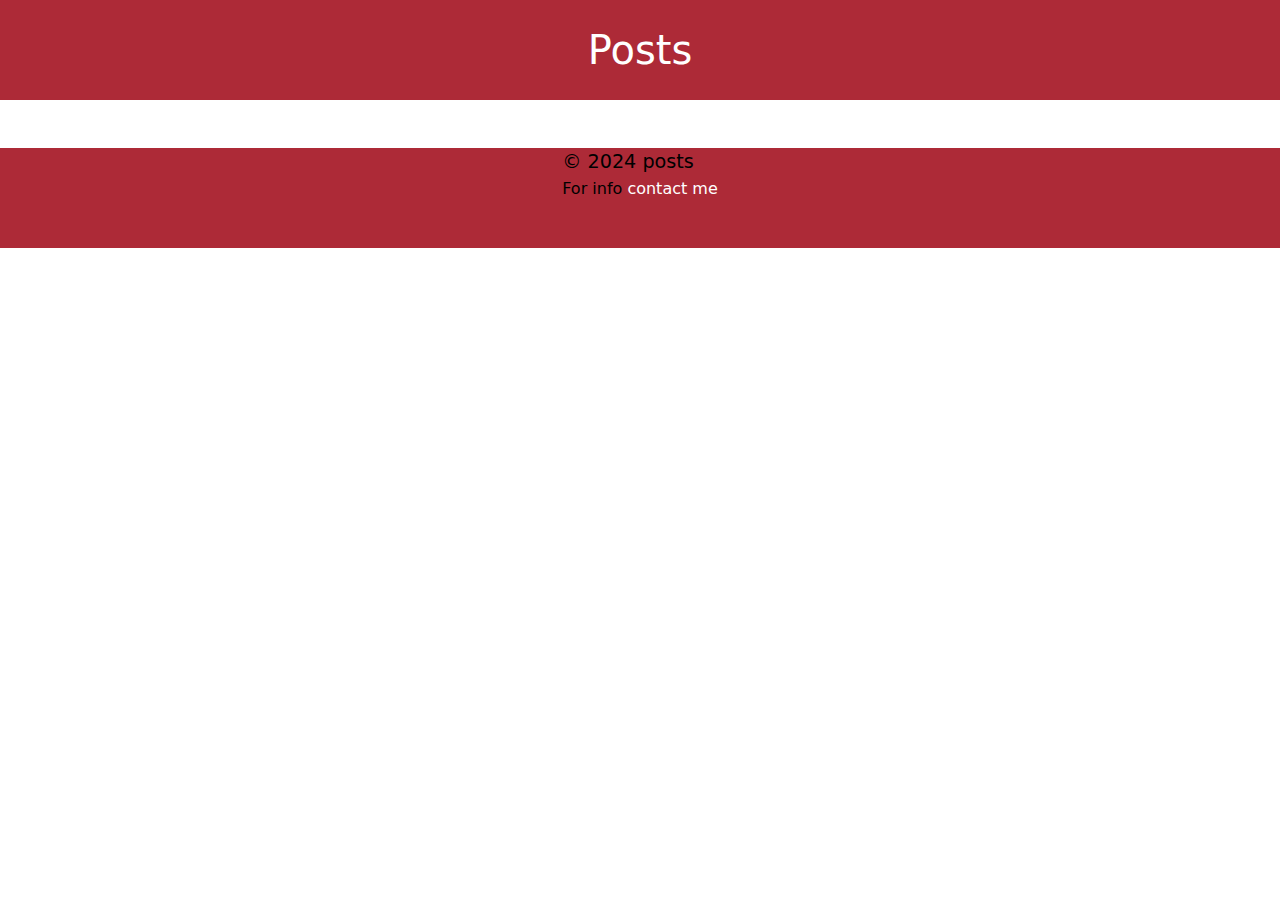
==== commit 818f20aa: "Merge e04b2710222c073d99e99d3bc85d1815bf20bcdf into 5347bdefb5db2fa8026933a6523661efc9106cd0" ====
--- a/index.html
+++ b/index.html
@@ -1,46 +1,36 @@
 <!DOCTYPE html>
-<html>
-
+<html lang="en">
 <head>
-    <meta charset="utf-8">
-    <meta name="description" content="test terza settimana">
-    <meta name="keywords" content="test html css js">
-    <meta name="viewport" content="width=device-width, initial-scale=1">
-    <title>Test Marco Ferrante</title>
-    <link href="https://cdn.jsdelivr.net/npm/bootstrap@5.3.3/dist/css/bootstrap.min.css" rel="stylesheet"
-        integrity="sha384-QWTKZyjpPEjISv5WaRU9OFeRpok6YctnYmDr5pNlyT2bRjXh0JMhjY6hW+ALEwIH" crossorigin="anonymous">
-    <link rel="stylesheet" type="text/css" href="style.css">
-    <link rel="icon" href="img/IBM_logo.ico">
+    <meta charset="UTF-8">
+    <meta name="viewport" content="width=device-width, initial-scale=1.0">
+    <title>Gianluigi Sperti Post</title>
+    <!-- CDN Bootstrap -->
+    <link href="https://cdn.jsdelivr.net/npm/bootstrap@5.3.3/dist/css/bootstrap.min.css" rel="stylesheet" integrity="sha384-QWTKZyjpPEjISv5WaRU9OFeRpok6YctnYmDr5pNlyT2bRjXh0JMhjY6hW+ALEwIH" crossorigin="anonymous">
+    <link rel="stylesheet" href="style.css">
 </head>
-
-<body class="bg-light">
-
+<body >
     <header>
-        <p class="text-center h2 text-light bg-personal py-5"> <strong>Posts Details</strong></p>
+        <div class="d-flex justify-content-center">
+            <h1 class="align-content-center" style="height: 100px;">Posts</h1>
+        </div>
     </header>
 
+    <div class="container">
+        <div id="myrow" class="row">
+            <!-- genero qui le card tramite js -->
+        </div>
+    </div>
 
-    <main class="container mt-4-5">
-
-
-
-
-        <div class="row d-flex flex-wrap justify-content-between align-content-between p-3">
-            
-
-
+    <footer class="mt-5">
+        <div class="container">
+            <div class="row d-flex justify-content-center">
+                <div class="col-12 col-md-12 d-flex justify-content-center">
+                    <div> &copy; 2024 posts
+                    <p> For info <a class="text-white text-decoration-none" href="mailto:Gianluigi.Sperti@ibm.com">contact me</a></p>
+                </div>
+            </div>
         </div>
-    </main>
-
-
-    <footer class="bg-personal py-4 ">
-        <p class="text-center h7 text-dark"> &copy;Post App</p>
-        <p class="text-center h7 text-dark">For info <a href="mailto:marco.ferrante3@ibm.com" class="link-light">contact
-                me</a></p>
     </footer>
-
-
     <script src="main.js"></script>
 </body>
-
 </html>--- a/style.css
+++ b/style.css
@@ -1,7 +1,44 @@
-.bg-personal{
-    background-color: #ad2a37;
+:root{
+    --myred: #ad2a37;
 }
 
-.link-light {
-    text-decoration: none;
+header{
+    background-color: var(--myred);
+    height: 100px;
+    font-size: 2.5rem;
+}
+
+h1{
+    color: white;
+}
+
+a{
+    background-color: var(--myred) !important;
+    color: white !important;
+}
+
+.card-title{
+    font-weight: bold;
+    font-size: 1.25rem;
+    color: black;
+}
+
+p{
+    font-size: 1rem;
+}
+
+.btn:hover{
+    background-color: black !important;
+    transition: 1s;
+    color: white;
+}
+
+footer{
+    background-color: var(--myred);
+    height: 100px;
+    color: black;
+    font-size: 1.2rem;
+    right: 0;
+    bottom: 0;
+    left: 0;
 }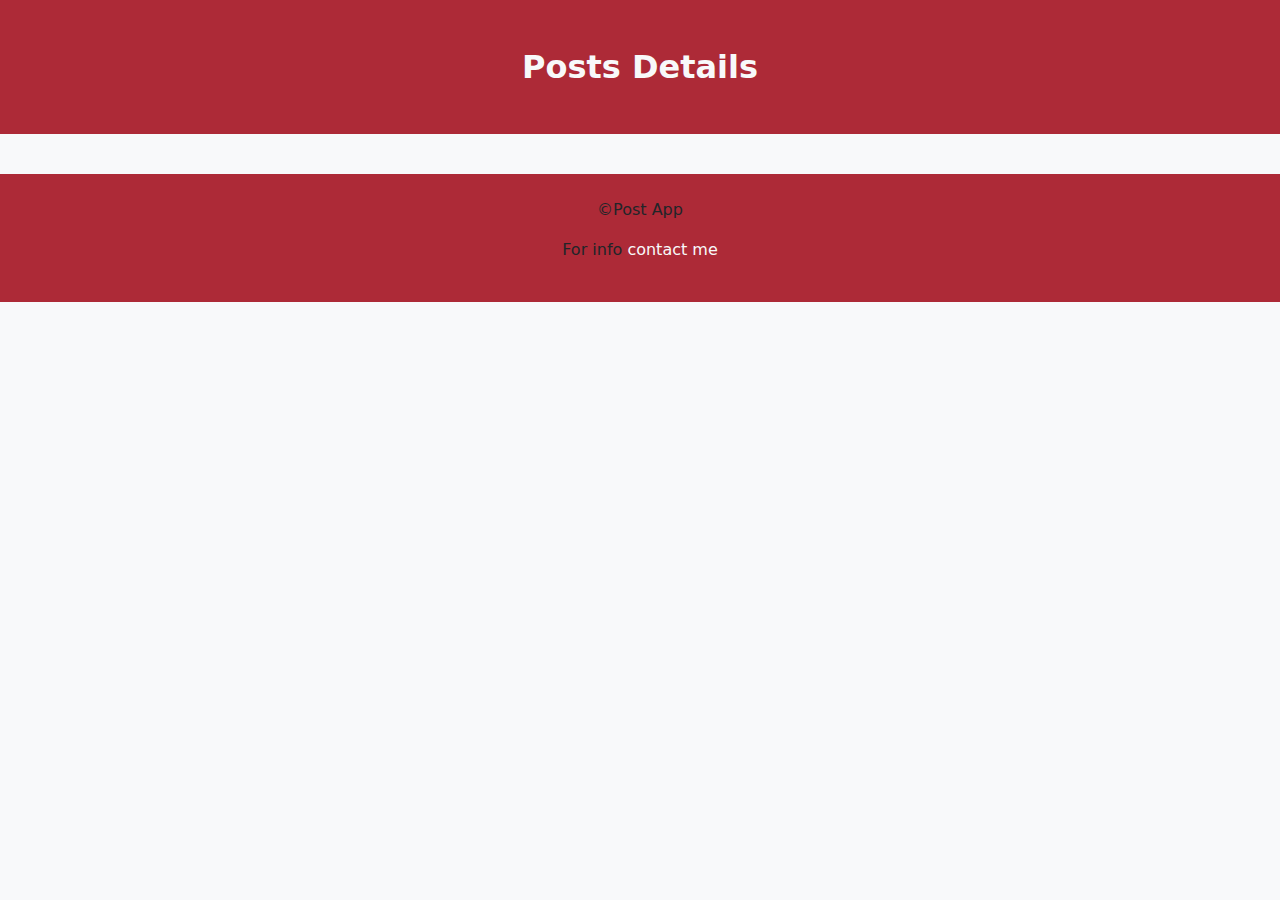
==== commit 141c157b: "Merge f8d2edd7e9aaa850d402b386a649aa16581034d1 into 5347bdefb5db2fa8026933a6523661efc9106cd0" ====
--- a/index.html
+++ b/index.html
@@ -1,36 +1,46 @@
 <!DOCTYPE html>
-<html lang="en">
+<html>
+
 <head>
-    <meta charset="UTF-8">
-    <meta name="viewport" content="width=device-width, initial-scale=1.0">
-    <title>Gianluigi Sperti Post</title>
-    <!-- CDN Bootstrap -->
-    <link href="https://cdn.jsdelivr.net/npm/bootstrap@5.3.3/dist/css/bootstrap.min.css" rel="stylesheet" integrity="sha384-QWTKZyjpPEjISv5WaRU9OFeRpok6YctnYmDr5pNlyT2bRjXh0JMhjY6hW+ALEwIH" crossorigin="anonymous">
-    <link rel="stylesheet" href="style.css">
+    <meta charset="utf-8">
+    <meta name="description" content="test terza settimana">
+    <meta name="keywords" content="test html css js">
+    <meta name="viewport" content="width=device-width, initial-scale=1">
+    <title>Test Marco Ferrante</title>
+    <link href="https://cdn.jsdelivr.net/npm/bootstrap@5.3.3/dist/css/bootstrap.min.css" rel="stylesheet"
+        integrity="sha384-QWTKZyjpPEjISv5WaRU9OFeRpok6YctnYmDr5pNlyT2bRjXh0JMhjY6hW+ALEwIH" crossorigin="anonymous">
+    <link rel="stylesheet" type="text/css" href="style.css">
+    <link rel="icon" href="img/IBM_logo.ico">
 </head>
-<body >
+
+<body class="bg-light">
+
     <header>
-        <div class="d-flex justify-content-center">
-            <h1 class="align-content-center" style="height: 100px;">Posts</h1>
-        </div>
+        <p class="text-center h2 text-light bg-personal py-5"> <strong>Posts Details</strong></p>
     </header>
 
-    <div class="container">
-        <div id="myrow" class="row">
-            <!-- genero qui le card tramite js -->
+
+    <main class="container mt-4-5">
+
+
+
+
+        <div class="row d-flex flex-wrap justify-content-between align-content-between p-3">
+            
+
+
         </div>
-    </div>
+    </main>
 
-    <footer class="mt-5">
-        <div class="container">
-            <div class="row d-flex justify-content-center">
-                <div class="col-12 col-md-12 d-flex justify-content-center">
-                    <div> &copy; 2024 posts
-                    <p> For info <a class="text-white text-decoration-none" href="mailto:Gianluigi.Sperti@ibm.com">contact me</a></p>
-                </div>
-            </div>
-        </div>
+
+    <footer class="bg-personal py-4 ">
+        <p class="text-center h7 text-dark"> &copy;Post App</p>
+        <p class="text-center h7 text-dark">For info <a href="mailto:marco.ferrante3@ibm.com" class="link-light">contact
+                me</a></p>
     </footer>
+
+
     <script src="main.js"></script>
 </body>
+
 </html>--- a/style.css
+++ b/style.css
@@ -1,44 +1,7 @@
-:root{
-    --myred: #ad2a37;
+.bg-personal{
+    background-color: #ad2a37;
 }
 
-header{
-    background-color: var(--myred);
-    height: 100px;
-    font-size: 2.5rem;
-}
-
-h1{
-    color: white;
-}
-
-a{
-    background-color: var(--myred) !important;
-    color: white !important;
-}
-
-.card-title{
-    font-weight: bold;
-    font-size: 1.25rem;
-    color: black;
-}
-
-p{
-    font-size: 1rem;
-}
-
-.btn:hover{
-    background-color: black !important;
-    transition: 1s;
-    color: white;
-}
-
-footer{
-    background-color: var(--myred);
-    height: 100px;
-    color: black;
-    font-size: 1.2rem;
-    right: 0;
-    bottom: 0;
-    left: 0;
+.link-light {
+    text-decoration: none;
 }